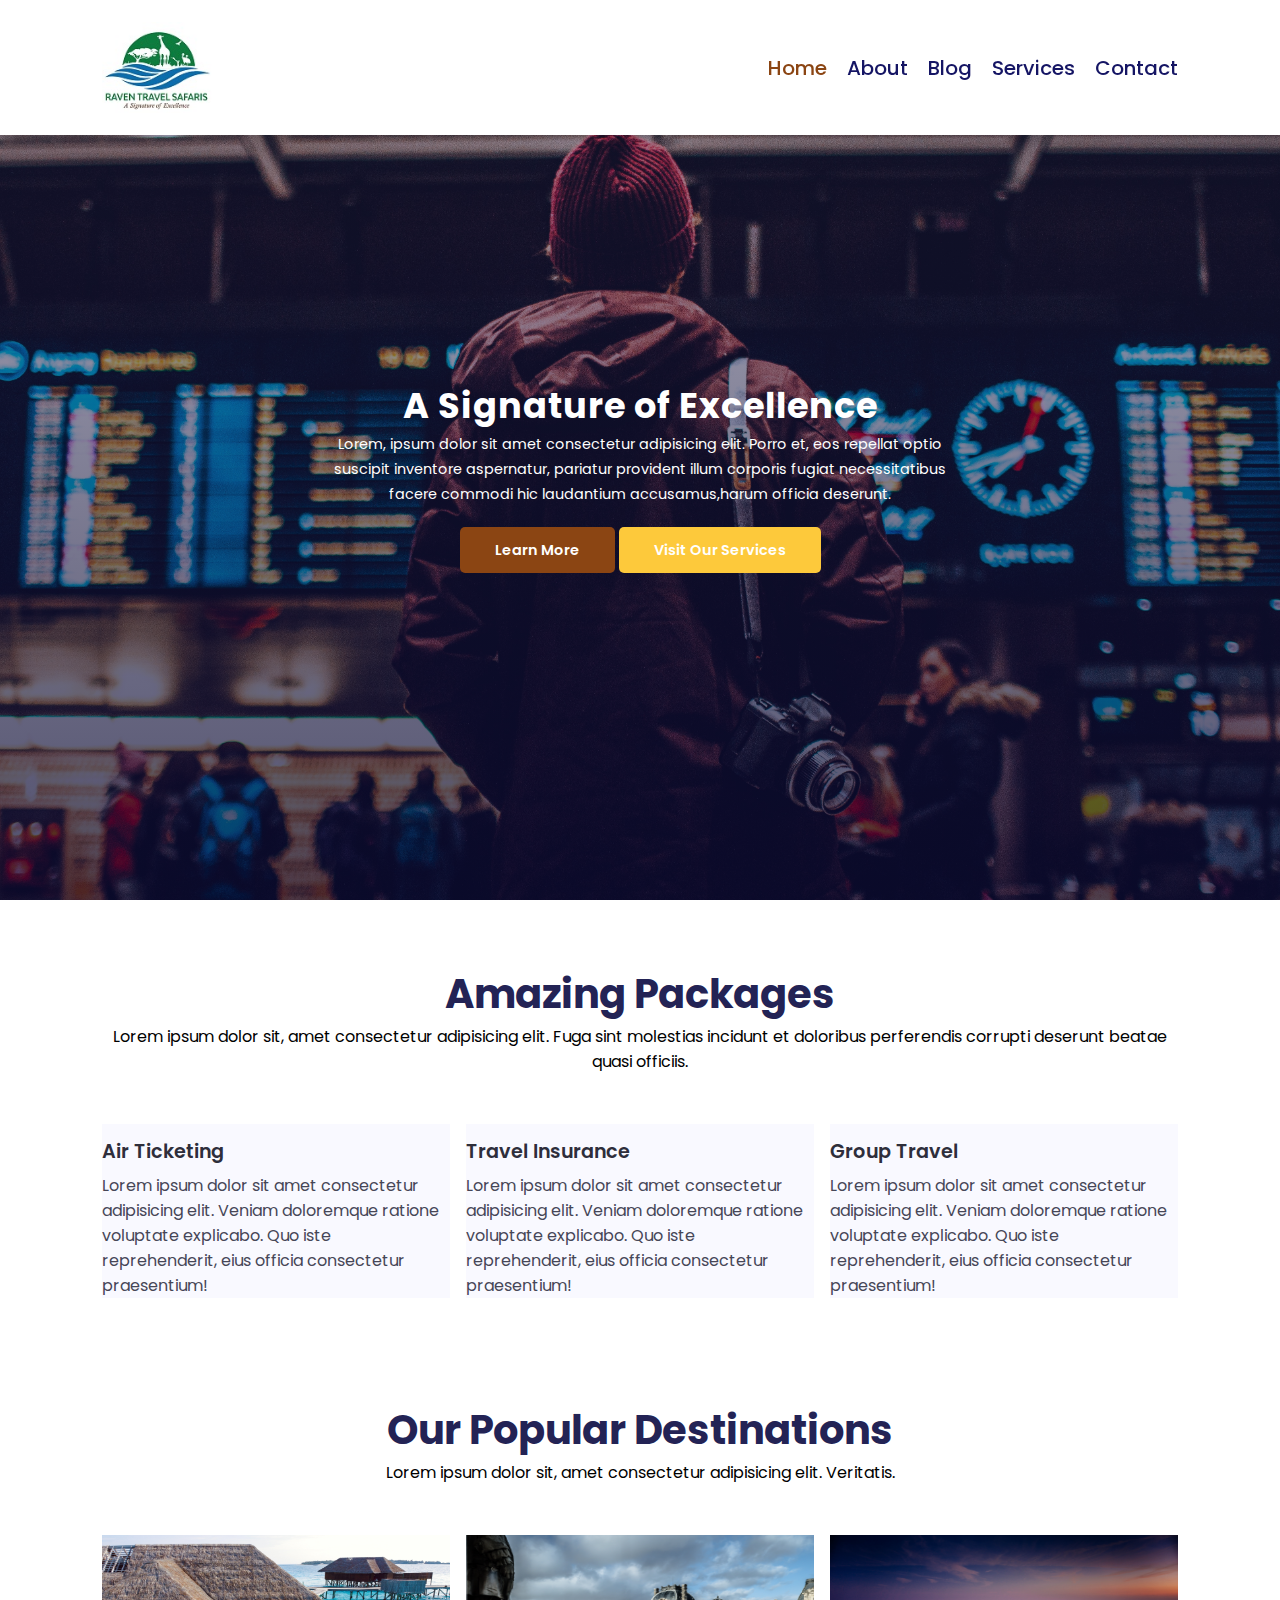
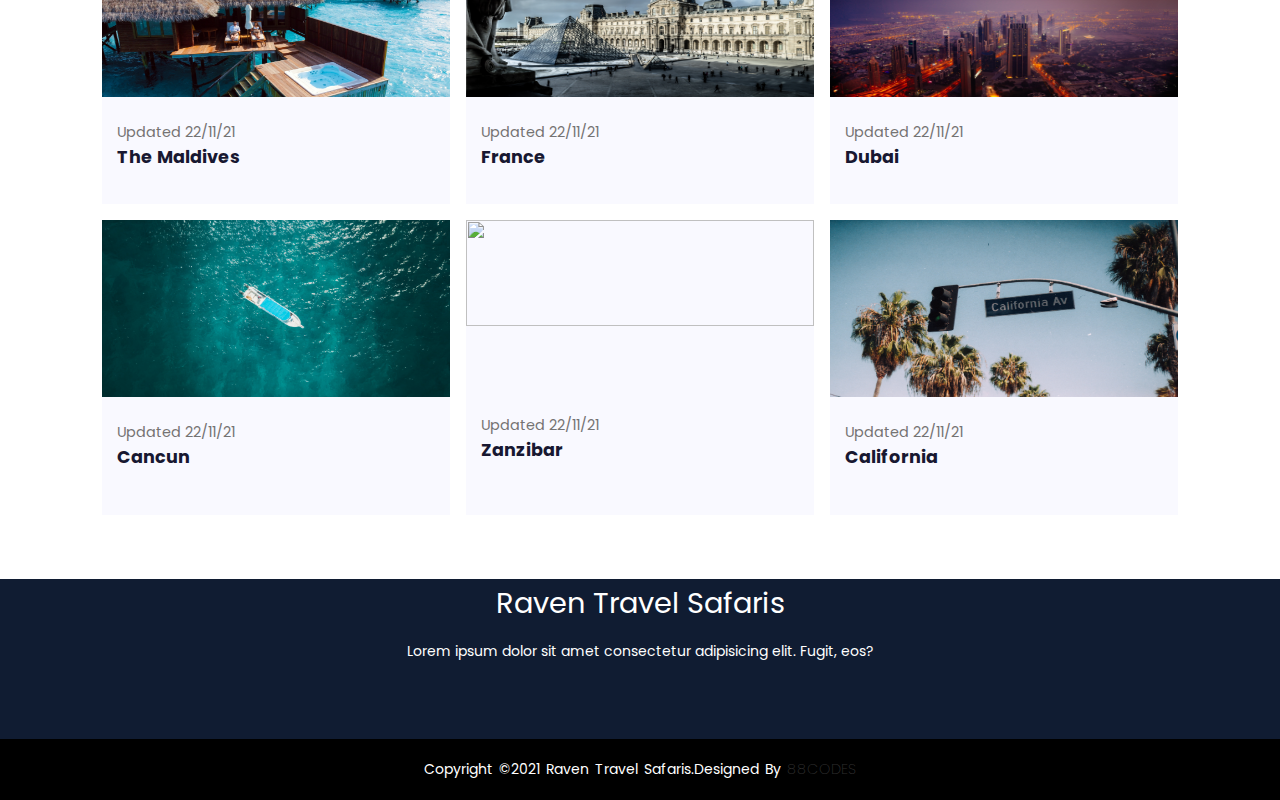
==== index.html @ 8c0eb7ff "Add files via upload" ====
<!DOCTYPE html>
<html lang="en">
<head>
    <meta charset="UTF-8">
    <meta http-equiv="X-UA-Compatible" content="IE=edge">
    <meta name="viewport" content="width=device-width, initial-scale=1.0">
    <title>Raven Travel Safaris</title>

    <link rel="stylesheet" href="https://pro.fontawesome.com/releases/v5.10.0/css/all.css" 
    integrity="sha384-AYmEC3Yw5cVb3ZcuHtOA93w35dYTsvhLPVnYs9eStHfGJvOvKxVfELGroGkvsg+p" crossorigin="anonymous"/>

    <link rel="stylesheet" href="style.css">

    <script src="https://code.jquery.com/jquery-3.6.0.min.js" 
    integrity="sha256-/xUj+3OJU5yExlq6GSYGSHk7tPXikynS7ogEvDej/m4=" crossorigin="anonymous"></script>

</head>
<body>
    <!--Navigation Bar-->
    <nav>
        <img src="logo22.jpg" alt="">
        <div class="navigation">
            <ul>
                <i id="menu-close" class="fas fa-times"></i>
                <li><a class="active" href="index.html">Home</a></li>
                <li><a href="about.html">About</a></li>
                <li><a href="blog.html">Blog</a></li>
                <li><a href="services.html">Services</a></li>
                <li><a href="contact.html">Contact</a></li>
            </ul>
            <img id="menu-btn" src="menu .png" alt="">

        </div>
    </nav>

    <!--Home-->

    <section id="home">
        <h2>A Signature of Excellence</h2>
        <p>Lorem, ipsum dolor sit amet consectetur adipisicing elit. 
            Porro et, eos repellat optio suscipit inventore aspernatur, 
            pariatur provident illum corporis fugiat necessitatibus facere commodi hic laudantium
            accusamus,harum officia deserunt.</p>
            <div class="btn">
                <a class="brown" href="#">Learn More</a>
                <a class="yellow"href="#">Visit Our Services</a>
            </div>
    </section>

        <!--Packages-->

        <section id="features">
            <h1>Amazing Packages</h1>
            <P>Lorem ipsum dolor sit, amet consectetur adipisicing elit.
                Fuga sint molestias incidunt et doloribus perferendis corrupti 
                deserunt beatae quasi officiis.</P>
                <div class="fea-base">
                    <div class="fea-box">
                        <i class="fas fa-ticket-alt"></i>
                        <h3>Air Ticketing</h3>
                        <p>Lorem ipsum dolor sit amet consectetur adipisicing elit. 
                            Veniam doloremque ratione voluptate explicabo. Quo iste reprehenderit, 
                            eius officia consectetur praesentium!</p>
                    </div>

                    <div class="fea-box">
                        <i class="fas fa-shield-alt"></i>
                        <h3>Travel Insurance</h3>
                        <p>Lorem ipsum dolor sit amet consectetur adipisicing elit. 
                            Veniam doloremque ratione voluptate explicabo. Quo iste reprehenderit, 
                            eius officia consectetur praesentium!</p>
                    </div>

                    <div class="fea-box">
                        <i class="fas fa-suitcase-rolling"></i>
                        <h3>Group Travel</h3>
                        <p>Lorem ipsum dolor sit amet consectetur adipisicing elit. 
                            Veniam doloremque ratione voluptate explicabo. Quo iste reprehenderit, 
                            eius officia consectetur praesentium!</p>
                    </div>
                </div>
        </section>

        <!--Services-->
        <section id="course">
            <h1>Our Popular Destinations</h1>
            <p>Lorem ipsum dolor sit, amet consectetur adipisicing elit. Veritatis.</p>
            <div class="course-box">

                <div class="courses">
                    <img src="Maldives2.jpg" alt="">
                    <div class="details">
                        <span>Updated 22/11/21</span>
                        <h6>The Maldives</h6>
                    </div>
                </div>

                <div class="courses">
                    <img src="France1.jpg" alt="">
                    <div class="details">
                        <span>Updated 22/11/21</span>
                        <h6>France</h6>
                    </div>
                </div>

                <div class="courses">
                    <img src="Dubai.jpg" alt="">
                    <div class="details">
                        <span>Updated 22/11/21</span>
                        <h6>Dubai</h6>
                    </div>
                </div>

                <div class="courses">
                    <img src="Cancun.jpg" alt="">
                    <div class="details">
                        <span>Updated 22/11/21</span>
                        <h6>Cancun</h6>
                    </div>
                </div>

                <div class="courses">
                    <img src="Zanzibar.jpg" alt="">
                    <div class="details">
                        <span>Updated 22/11/21</span>
                        <h6>Zanzibar</h6>
                    </div>
                </div>

                <div class="courses">
                    <img src="Cali.jpg" alt="">
                    <div class="details">
                        <span>Updated 22/11/21</span>
                        <h6>California</h6>
                    </div>
                </div>
            </div>
        </section>

        <!--Footer-->
        
        <footer>
            <div class="footer-content">
                <h3>Raven Travel Safaris</h3>
                <p>Lorem ipsum dolor sit amet consectetur adipisicing 
                    elit. Fugit, eos?</p>
                    <ul class="socials">
                        <li><a href=""><i class="fab fa-facebook"></i></a></li>
                        <li><a href=""><i class="fab fa-twitter"></i></a></li>
                        <li><a href=""><i class="fab fa-linkedin"></i></a></li>
                    </ul>
            </div>
            <div class="footer-bottom">
            <p>copyright &copy;2021 Raven Travel Safaris.designed by
                <span>88codes</span>
            </p>
            </div>
        </footer>

        <script>
            $('#menu-btn').click(function(){
                $( 'nav .navigation ul').addClass('active')
            });

            $('#menu-close').click(function(){
                $( 'nav .navigation ul').removeClass('active')
            });
        </script>



    
</body>
</html>
---- style.css ----
@import url('https://fonts.googleapis.com/css2?family=Poppins:wght@200;300;400;500;600;700;800&display=swap');

*{
    margin: 0;
    padding: 0;
    box-sizing: border-box;
}

body {
    font-family: 'Poppins', sans-serif;
}

/*Global Tags*/

h1{
    font-size: 2.5rem;
    font-weight: 700;
    color: rgb(35, 35, 85);
}

span {
    font-size: .9rem;
    color: #757373;
}

h6 {
    font-size: 1.1rem;
    color: rgb(24, 24, 49);
}

/*Navigation*/

nav{
    position: fixed;
    width: 100%;
    height: 15%;
    background-color: #fff;
    display: flex;
    flex-direction: row;
    justify-content: space-between;
    align-items: center;
    padding: 1vw 8vw;
    box-shadow: 2px 2px 10px rgba(0,0,0, 0.15);
    z-index: 999;
}

nav img{
    width: 110px;
    cursor: pointer;
}

nav .navigation{
    display: flex;
}

#menu-btn{
    width:30px;
    height: 30px;
    display: none;
}

#menu-close{
    display: none;
}


nav .navigation ul{
    display: flex;
    justify-content: flex-end;
    align-items: center;
}

nav .navigation ul li{
    list-style: none;
    margin-left: 20px;
}

nav .navigation ul li a{
    text-decoration: none;
    color: rgb(21, 21, 100);
    font-size: 20px;
    font-weight: 500;
    transition: 0.5s ease;
}

nav .navigation ul li a.active,

nav .navigation ul li a:hover{
    color: #8b4513;
}

/*Home*/

#home{
    background-image: linear-gradient(rgba(9,5,54,0.3),rgba(5,4,46,0.7)),url(background2.jpg);
    width: 100%;
    height: 100vh;
    background-size: cover;
    background-position: center;
    display: flex;
    flex-direction: column;
    justify-content: center;
    align-items: center;
    text-align: center;
    padding-top: 40px;
}

#home h2{
    color: #fff;
    font-size: 2.2rem;
    letter-spacing: 1px;
}

#home p {
    width: 50%;
    color: #fff;
    font-size: 0.9rem;
    line-height: 25px;
}

#home .btn{
    margin-top: 30px;
}

#home a{
    text-decoration: none;
    font-size: 0.9rem;
    padding: 13px 35px;
    background-color: #fff;
    font-weight: 600;
    border-radius: 5px;
}

#home a.brown{
    color: #fff;
    background: rgb(139,69,19);
    transition: 0.5s ease;
}

#home a.brown:hover {
    color: rgb(139,69,19);
    background: #fff;
}

#home a.yellow{
    color: #fff;
    background: #FDC93B;
    transition: 0.5s ease;
}

#home a.yellow:hover {
    color: rgb(139,69,19);
    background: #fff;
}

/*features*/

#features{
    padding: 5vw 8vw 0vw 8vw;
    text-align: center;
}

#features .fea-base{
    display: grid;
    grid-template-columns: repeat(auto-fit,minmax(320px,1fr));
    grid-gap:1rem;
    margin-top: 50px;
}

#features .fea-box{
    background: #f9f9ff;
    text-align: start;
}

#features .fea-box i{
    font-size: 2.3rem;
    color: #8b4513;
}

#features .fea-box h3{
    font-size: 1.2rem;
    font-weight: 600;
    color: rgb(46, 46, 59);
    padding: 13px 0 7px 0;
}

#features .fea-box p{
    font-size: 1rem;
    font-weight: 400;
    color: rgb(70, 70, 87);  
}

/*course*/

#course{
    padding: 8vw 8vw 5vw 8vw;
    text-align: center;
}

#course .course-box{
    display: grid;
    grid-template-columns: repeat(auto-fit, minmax(320px, 1fr));
    grid-gap:1rem;
    margin-top: 50px;
}

#course .courses{
    text-align: start;
    background: #F9F9FF;
    height: 100%;
}

#course .courses img{
    width: 100%;
    height: 60%;
    background-size: cover;
    background-position: center;
}

#course .courses .details{
    padding: 15px 15px 0 15px;
}

/*footer*/

footer{
    position: absolute;
    background-color: #101c32;
    height: auto;
    width: 100vw;
    font-family: "Poppins";
    padding-top: "40px";
    color: #fff;   
}

.footer-content{
    display: flex;
    align-items: center;
    justify-content:center;
    flex-direction: column;
    text-align: center;
}

.footer-content h3{
    font-size: 1.8rem;
    font-weight: 400;
    text-transform: capitalize;
    line-height: 3rem;
}

.footer-content p{
    max-width: 500px;
    margin: 10px auto;
    line-height: 28px;
    font-size: 14px;
}

.socials{
    list-style: none;
    display: flex;
    align-items: center;
    justify-content: center;
    margin: 1rem 0 3rem 0;
}

.socials li{
    margin: 0 10px;
}

.socials a{
    text-decoration: none;
    color: #fff;
}

.socials a i{
    font-size: 1.1rem;
    transition: color .4s ease;
}

.socials a:hover i{
    color: #8b4513;
}

.footer-bottom{
    background: #000;
    width: 100vw;
    padding: 20px 0;
    text-align: center;
}

.footer-bottom p{
    font-size: 14px;
    word-spacing: 2px;
    text-transform: capitalize;
}

.footer-bottom span{
    text-transform: uppercase;
    opacity: .4;
    font-weight: 200;
}

/*About-Home*/

#about-home{
    background-image: linear-gradient(rgba(9,5,54,0.3),rgba(5,4,46,0.7)),url(p-1.jpg);
    width: 100%;
    height: 60vh;
    background-size: cover;
    background-position: center;
    display: flex;
    flex-direction: column;
    justify-content: center;
    align-items: center;
    text-align: center;
    padding-top: 40px;
}

#about-home h2{
    color: #fff;
    font-size: 2.2rem;
    letter-spacing: 1px;
}

#about-container{
    display: flex;
    align-items: center;
    padding: 8vw 8vw 2vw 8vw;
}

#about-container .about-img{
    width: 60%;
    padding-right: 60px;
}

#about-container .about-img img{
    width: 100%;
}

#about-container .about-text{
    width: 40%;
    
}

#about-container .about-text h2{
    color: #29303B;
    padding-bottom: 15px;
}

#about-container .about-text p {
    color:#8b4513;
    padding-bottom: 300;
    
}

#about-container .about-text .about-fe{
    display: flex;
    justify-content: space-between;
    align-items: flex-start;
    margin-top: 30px;
}

#about-container .about-text .about-fe img{
    width: 50px;
    background-size: cover;
    background-position: center;
    margin-right: 20px;
}


#about-container .about-text .about-fe .fe-text{
    width: 100%;
}

#about-container .about-text .about-fe .fe-text h5{
    font-size: 16px;
    color: #29303B;
}


/*Gallery-trust*/

#trust{
    padding: 8vw 8vw 5vw 8vw;
    text-align: center;
}


#trust .trust-img {
    display: grid;
    grid-template-columns: repeat(auto-fit, minmax(360px, 1fr));
    grid-gap:1rem;
    margin-top: 50px;
    text-align: center;
    
}

#trust .trust-ing{
    text-align: start;
    background: #f9f9ff;
    height: 100%;
    display: grid;
}

#trust .trust-ing img{
    width: 100%;
    height: 100%;
    background-position: center;
}


/*footer*/

footer{
    position: absolute;
    background-color: #101c32;
    height: auto;
    width: 100vw;
    font-family: "Poppins";
    padding-top: "40px";
    color: #fff;
       
}

.footer-content{
    display: flex;
    align-items: center;
    justify-content:center;
    flex-direction: column;
    text-align: center;
}

.footer-content h3{
    font-size: 1.8rem;
    font-weight: 400;
    text-transform: capitalize;
    line-height: 3rem;
}

.footer-content p{
    max-width: 500px;
    margin: 10px auto;
    line-height: 28px;
    font-size: 14px;
}

.socials{
    list-style: none;
    display: flex;
    align-items: center;
    justify-content: center;
    margin: 1rem 0 3rem 0;
}

.socials li{
    margin: 0 10px;
}

.socials a{
    text-decoration: none;
    color: #fff;
}

.socials a i{
    font-size: 1.1rem;
    transition: color .4s ease;
}

.socials a:hover i{
    color: #8b4513;
}

.footer-bottom{
    background: #000;
    width: 100vw;
    padding: 20px 0;
    text-align: center;
}

.footer-bottom p{
    font-size: 14px;
    word-spacing: 2px;
    text-transform: capitalize;
}

.footer-bottom span{
    text-transform: uppercase;
    opacity: .4;
    font-weight: 200;
}


/*about-footer*/

footer{
    position: absolute;
    background-color: #101c32;
    height: auto;
    width: 100vw;
    font-family: "Poppins";
    padding-top: "40px";
    color: #fff;
    padding: -1vw 0vw 0vw 0vw;   
}

.about-footer-content{
    display: flex;
    align-items: center;
    justify-content:center;
    flex-direction: column;
    text-align: center;
}

.about-footer-content h3{
    font-size: 1.8rem;
    font-weight: 400;
    text-transform: capitalize;
    line-height: 3rem;
}

.about-footer-content p{
    max-width: 500px;
    margin: 10px auto;
    line-height: 28px;
    font-size: 14px;
}

.about-socials{
    list-style: none;
    display: flex;
    align-items: center;
    justify-content: center;
    margin: 1rem 0 3rem 0;
}

.about-socials li{
    margin: 0 10px;
}

.about-socials a{
    text-decoration: none;
    color: #fff;
}

.about-socials a i{
    font-size: 1.1rem;
    transition: color .4s ease;
}

.about-socials a:hover i{
    color: #8b4513;
}

.about-footer-bottom{
    background: #000;
    width: 100vw;
    padding: 20px 0;
    text-align: center;
}

.about-footer-bottom p{
    font-size: 14px;
    word-spacing: 2px;
    text-transform: capitalize;
}

.about-footer-bottom span{
    text-transform: uppercase;
    opacity: .4;
    font-weight: 200;
}


#course-inner{
    display: flex;
    justify-content: space-between;
    align-items: flex-start;
    padding: 8vw;
}

#course-inner h3{
    padding: 35px 0 25px 0;
    color: #29303B;
}

#course-inner p{
    color: #757373;
}

#course-inner hr{
   height: 1px;
   background-color: #8b4513;
   margin-top: 40px;
}

#course-inner .overview{
    width: 70%;
}

#course-inner .overview .course-img{
    width: 100%;
    height: 60vh;
    object-fit: cover;
    border-radius: 12px;
    margin-bottom: 20px;
}

#course-inner .overview .course-head{
    display: flex;
    align-items: flex-start;
    justify-content: space-between;
}


#course-inner .overview .course-head .c-name{
    width: 70%;

}

#course-inner .overview .course-head .c-name h2{
    color: #29303B;
}

#course-inner .overview .course-head .c-name .star{
    margin: 6px 0;
}

#course-inner .overview .course-head .c-name .star .i{
    color: #FDC93B;
    font-size: 0.9rem;
}

#course-inner .overview .course-head .c-name p{
    font-size: 15px;
}

#course-inner .overview .course-head span{
    padding: 16px 22px;
    border-radius: 5px;
    color: #8b4513;
    font-size: 24px;
    font-weight: 700;
    background-color: rgba(88, 56, 252, 0.1);
}

#course-inner .learn p{
    font-size: 15px;
    padding-bottom: 15px;
}

#course-inner .learn p i{
    color: #8b4513;
    font-weight: 700;
    margin-right: 20px;
}

.enroll-btn{
    padding: 25px 0 20px 0;
    margin: auto;
    text-align: center;
    padding: 0 0 10vh 0;
}

.enroll-btn a{
    text-decoration: none;
    font-size: .8rem;
    padding: 13px 45px;
    border-radius: 5px;
    font-weight: 600;
    color: #fff;
    background: rgb(50, 50, 136);
}

/*contact*/

#contact{
    padding: 8vw;
    display: flex;
    justify-content: space-between;
    align-items: flex-start;
}

#contact .getin{
    width: 350px;
}

#contact .getin h2{
    color: #2c234d;
    font-size: 30px;
    font-weight: 800;
    line-height: .8;
    margin-bottom: 16px;
}

#contact .getin p{
    color: #29303B;
    line-height: 24px;
    margin-bottom: 28px;
    padding-bottom: 28px;
    border-bottom: 1px solid #e5e4ed;
}

#contact .getin h3{
    color: #2c234d;
    font-size: 16px;
    font-weight: 600;
    line-height: 26px;
    margin-bottom: 15px;
}

#contact .getin .getin-details div{
    display: flex;
}

#contact .getin .getin-details div .get{
    font-size: 16px;
    line-height: 22px;
    color: #8b4513;
    margin-right: 20px;
}

#contact .getin .getin-details div p{
    font-size: 14px;
    border-bottom: none;
    line-height: 22px;
    margin-bottom: 15px;
}

#contact .getin .getin-details .pro-links i{
    margin-right: 8px;
}

#contact .form{
    width: 60%;
    background: #f7f6fa;
    padding: 40px;
    border-radius: 10px;
}

















































































































































           


























@media(max-width: 769px){
    nav{
        padding: 15px 20px;
    }

    nav img {
        width: 130px;
    }

    #menu-btn{
        display: initial;
    }
    
    #menu-close{
        display: initial;
        font-size: 1.6rem;
        color: #fff;
        padding: 30px 0 20px;
    }

    nav .navigation ul{
        position: absolute;
        top: 0;
        right: -220px;
        width: 220px;background: #fff;
        height: 100vh;
        background: rgba(17, 20, 104, 0.45);
        backdrop-filter: blur(4.5px);
        border: 1px solid rgba(255, 255, 255,0.18);
        display: flex;
        flex-direction: column;
        justify-content: flex-start;
        align-items: flex-start;
        transition: 0.3s ease;
    }

    nav .navigation ul.active{
        right: 0;
    }

    nav .navigation ul li{
        padding: 20px 0 20px 40px;
        margin-left: 0;
    }

    nav .navigation ul li a{
        color: #fff;
    }

    home {
        padding-top: 0px;
    }

    #home p {
        width: 90%;  
    }

    #features{
        padding: 8vw 4vw 0 4vw;
    }

    #courses{
        padding: 8vw 4vw 0 4vw;

    }

    /*About*/

    #about-container {
        padding: 8vw 4vw 2vw 4vw;
    }

    #about-container .about-img{
        padding-right: 30px;
    }

    #trust .trust-ing img {
        width: 100%;
        height: auto;
        padding: 0vh 0vh 6vh 0vh;
    }

    /*About*/

    #about-container{
        flex-direction: column-reverse;
    }

    #about-container .about-img{
        width: 100%;
        display: center;
    }

    #about-container .about-text{
        width: 100%;
        padding-bottom: 20px;
    }

    /*Course-inner*/

    #course-inner {
        display: flex;
        flex-direction: column;
        justify-content: center;
        align-items: center;
        padding: 8vw 4vw;
    }

    #course-inner .overview{
        width: 100%;
    }

    #course-inner .overview .course-img {
        width: 100%;
        height: 100%; 
    }
  
}

@media(max-width: 475px){
    #course-inner .overview .course-head .c-name{
        width: 50%;
    }

    #course-inner .overview .course-head .c-name h2{
        font-size: 22px;
    }

    #course-inner .overview .course-head span{
        font-size: 22px;
    }
}
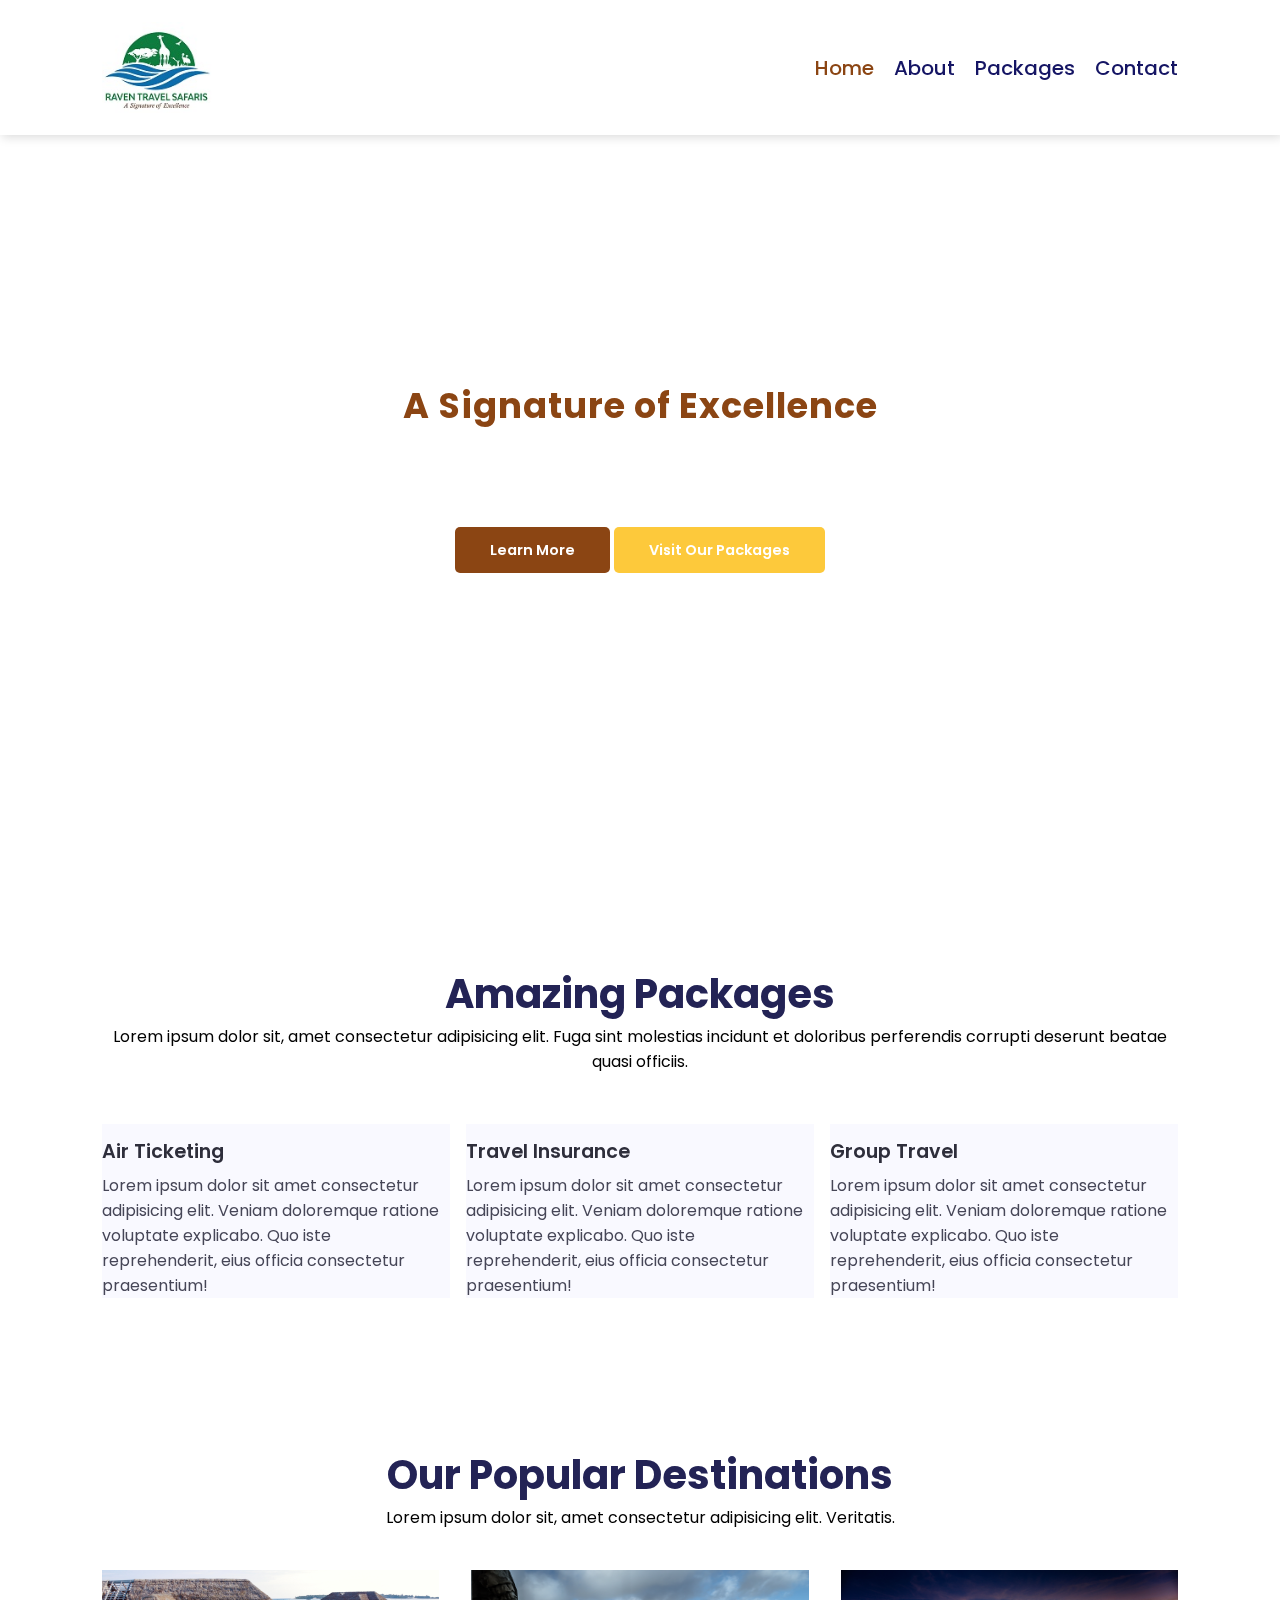
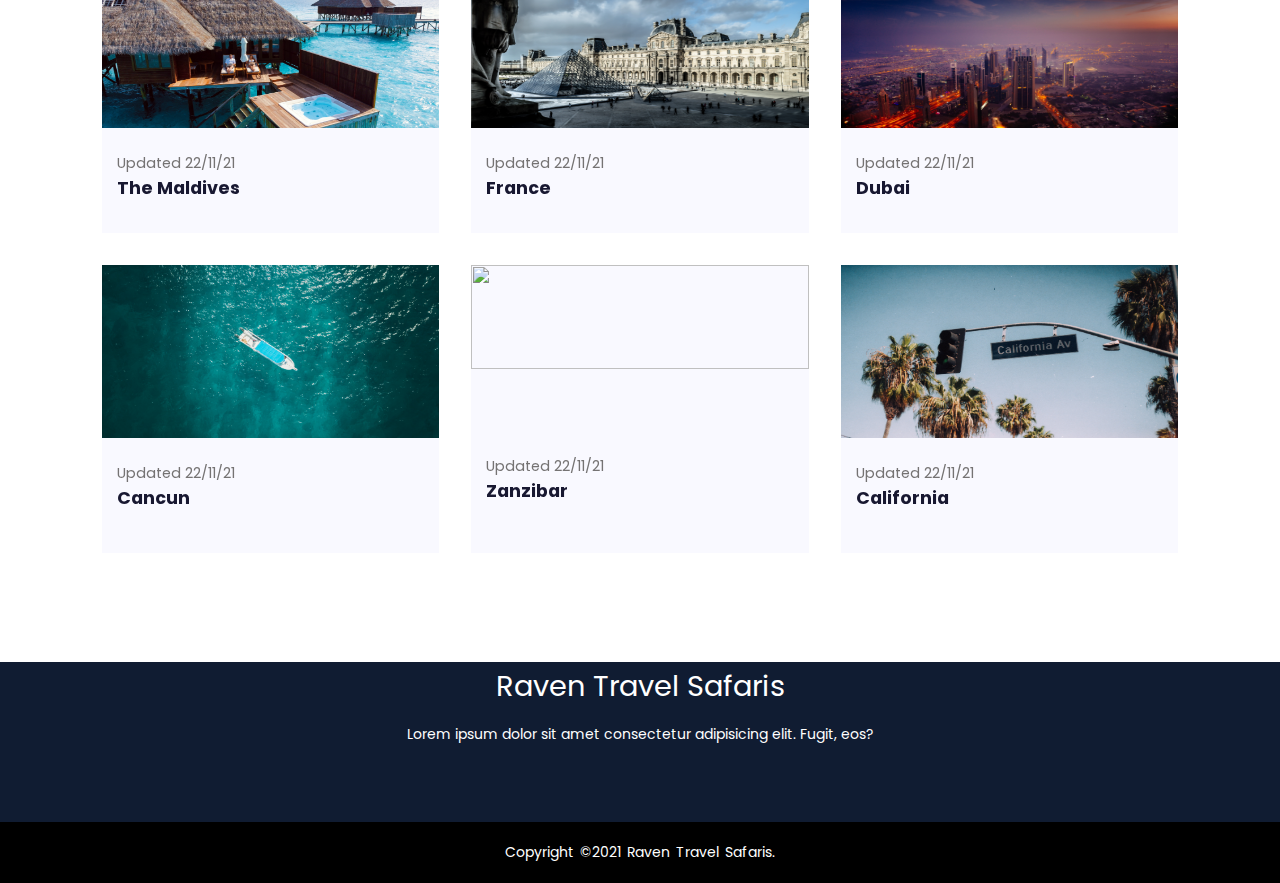
==== commit af89c757: "Add files via upload" ====
--- a/index.html
+++ b/index.html
@@ -10,6 +10,8 @@
     integrity="sha384-AYmEC3Yw5cVb3ZcuHtOA93w35dYTsvhLPVnYs9eStHfGJvOvKxVfELGroGkvsg+p" crossorigin="anonymous"/>
 
     <link rel="stylesheet" href="style.css">
+
+    <link rel="shortcut icon" type="x-icon" href="logo22.jpg">
 
     <script src="https://code.jquery.com/jquery-3.6.0.min.js" 
     integrity="sha256-/xUj+3OJU5yExlq6GSYGSHk7tPXikynS7ogEvDej/m4=" crossorigin="anonymous"></script>
@@ -24,8 +26,7 @@
                 <i id="menu-close" class="fas fa-times"></i>
                 <li><a class="active" href="index.html">Home</a></li>
                 <li><a href="about.html">About</a></li>
-                <li><a href="blog.html">Blog</a></li>
-                <li><a href="services.html">Services</a></li>
+                <li><a href="services.html">Packages</a></li>
                 <li><a href="contact.html">Contact</a></li>
             </ul>
             <img id="menu-btn" src="menu .png" alt="">
@@ -41,9 +42,16 @@
             Porro et, eos repellat optio suscipit inventore aspernatur, 
             pariatur provident illum corporis fugiat necessitatibus facere commodi hic laudantium
             accusamus,harum officia deserunt.</p>
+
+
+            <div class="video-container">
+                <video src="ec3.mp4" id="video-slider" loop autoplay muted></video>
+                <div class="overlay"></div>
+            </div>
+
             <div class="btn">
-                <a class="brown" href="#">Learn More</a>
-                <a class="yellow"href="#">Visit Our Services</a>
+                <a class="brown" href="about.html">Learn More</a>
+                <a class="yellow"href="services.html">Visit Our Packages</a>
             </div>
     </section>
 
@@ -78,6 +86,8 @@
                             Veniam doloremque ratione voluptate explicabo. Quo iste reprehenderit, 
                             eius officia consectetur praesentium!</p>
                     </div>
+
+                    
                 </div>
         </section>
 
@@ -151,8 +161,7 @@
                     </ul>
             </div>
             <div class="footer-bottom">
-            <p>copyright &copy;2021 Raven Travel Safaris.designed by
-                <span>88codes</span>
+            <p>copyright &copy;2021 Raven Travel Safaris.
             </p>
             </div>
         </footer>
--- a/style.css
+++ b/style.css
@@ -92,7 +92,7 @@
 /*Home*/
 
 #home{
-    background-image: linear-gradient(rgba(9,5,54,0.3),rgba(5,4,46,0.7)),url(background2.jpg);
+    /*background-image: linear-gradient(rgba(9,5,54,0.3),rgba(5,4,46,0.7)),url(background2.jpg);*/
     width: 100%;
     height: 100vh;
     background-size: cover;
@@ -103,10 +103,16 @@
     align-items: center;
     text-align: center;
     padding-top: 40px;
-}
+    z-index: -1;
+}
+
+
+
+
+
 
 #home h2{
-    color: #fff;
+    color: #8b4513;
     font-size: 2.2rem;
     letter-spacing: 1px;
 }
@@ -153,11 +159,33 @@
     background: #fff;
 }
 
+#home .video-container video{
+    position: absolute;
+    top: 0; left: 0;
+    z-index: -1;
+    height: 100vh;
+    width: 100%;
+    object-fit: cover;
+}
+
+.overlay{
+    position: absolute;
+    top: 0;
+    left: 0;
+    width: 100%;
+    height: 100vh;
+    
+    mix-blend-mode: overlay;
+}
+ 
+
+
 /*features*/
 
 #features{
     padding: 5vw 8vw 0vw 8vw;
     text-align: center;
+    
 }
 
 #features .fea-base{
@@ -170,6 +198,7 @@
 #features .fea-box{
     background: #f9f9ff;
     text-align: start;
+    margin-bottom: 5vh;
 }
 
 #features .fea-box i{
@@ -200,8 +229,9 @@
 #course .course-box{
     display: grid;
     grid-template-columns: repeat(auto-fit, minmax(320px, 1fr));
-    grid-gap:1rem;
-    margin-top: 50px;
+    grid-gap:2rem;
+    margin-top: 40px;
+    margin-bottom: 5vh;
 }
 
 #course .courses{
@@ -391,7 +421,9 @@
     grid-template-columns: repeat(auto-fit, minmax(360px, 1fr));
     grid-gap:1rem;
     margin-top: 50px;
+    margin-bottom: 5vh;
     text-align: center;
+
     
 }
 
@@ -736,6 +768,66 @@
     padding: 40px;
     border-radius: 10px;
 }
+
+
+
+#map{
+    width: 100%;
+    height: 70vh;
+    margin-bottom: 8vw;
+
+
+}
+
+#map iframe{
+    width: 100%;
+    height: 100%;
+}
+
+/*Thank You*/
+
+
+
+#thanks{ 
+    top: 50%;
+    bottom: 50%;
+    text-align: center;
+    margin-top: 10px; 
+    padding: 20vh; 
+    margin-bottom: 10vh;
+}
+
+
+
+#thanks .icon{
+    margin: 5px 0px;
+    width: 50px;
+    height: 50px;
+    border: 2px solid #34f234;
+    text-align: center;
+    display: inline-block;
+    border-radius: 50%;
+    line-height: 60px;
+}
+
+#thanks .icon i.fa{
+    font-size: 30px;
+    color: #34f234;
+}
+
+#thanks .title{
+    margin: 5px 0px;
+    font-size: 40px;
+    font-weight: 600;
+    font-family: poppins;
+}
+
+#thanks .description{
+    color: #222;
+    font-size: 20px;
+    
+}
+
 
 
 
@@ -1024,6 +1116,16 @@
         width: 100%;
         height: 100%; 
     }
+
+    /*Contact*/
+
+    #contact{
+        padding: 8vw 4vw;
+    }
+
+    #contact.getin{
+        width: 250px;
+    }
   
 }
 
@@ -1039,246 +1141,262 @@
     #course-inner .overview .course-head span{
         font-size: 22px;
     }
-}
-
-
-
-
-
-
-
-
-
-
-
-
-
-
-
-
-
-
-
-
-
-
-
-
-
-
-
-
-
-
-
-
-
-
-
-
-
-
-
-
-
-
-
-
-
-
-
-
-
-
-
-
-
-
-
-
-
-
-
-
-
-
-
-
-
-
-
-
-
-
-
-
-
-
-
-
-
-
-
-
-
-
-
-
-
-
-
-
-
-
-
-
-
-
-
-
-
-
-
-
-
-
-
-
-
-
-
-
-
-
-
-
-
-
-
-
-
-
-
-
-
-
-
-
-
-
-
-
-
-
-
-
-
-
-
-
-
-
-
-
-
-
-
-
-
-
-
-
-
-
-
-
-
-
-
-
-
-
-
-
-
-
-
-
-
-
-
-
-
-
-
-
-
-
-
-
-
-
-
-
-
-
-
-
-
-
-
-
-
-
-
-
-
-
-
-
-
-
-
-
-
-
-
-
-
-
-
-
-
-
-
-
-
-
-
-
-
-
-
-
-
-
-
-
-
-
-
-
-
-
-
-
-
-
-
-
-
-
-
-
-
-
+
+    /*Contact*/
+
+    #contact{
+        padding: 8vw 4vw;
+        flex-direction: column;
+        align-items: flex-start;
+        justify-content: flex-start;
+    }
+
+    #contact .getin{
+        width: 100%;
+        margin-bottom: 30px;
+    }
+
+
+}
+
+
+
+
+
+
+
+
+
+
+
+
+
+
+
+
+
+
+
+
+
+
+
+
+
+
+
+
+
+
+
+
+
+
+
+
+
+
+
+
+
+
+
+
+
+
+
+
+
+
+
+
+
+
+
+
+
+
+
+
+
+
+
+
+
+
+
+
+
+
+
+
+
+
+
+
+
+
+
+
+
+
+
+
+
+
+
+
+
+
+
+
+
+
+
+
+
+
+
+
+
+
+
+
+
+
+
+
+
+
+
+
+
+
+
+
+
+
+
+
+
+
+
+
+
+
+
+
+
+
+
+
+
+
+
+
+
+
+
+
+
+
+
+
+
+
+
+
+
+
+
+
+
+
+
+
+
+
+
+
+
+
+
+
+
+
+
+
+
+
+
+
+
+
+
+
+
+
+
+
+
+
+
+
+
+
+
+
+
+
+
+
+
+
+
+
+
+
+
+
+
+
+
+
+
+
+
+
+
+
+
+
+
+
+
+
+
+
+
+
+
+
+
+
+
+
+
+
+
+
+
+
+
+
+
+
+
+
+
+
+
+
